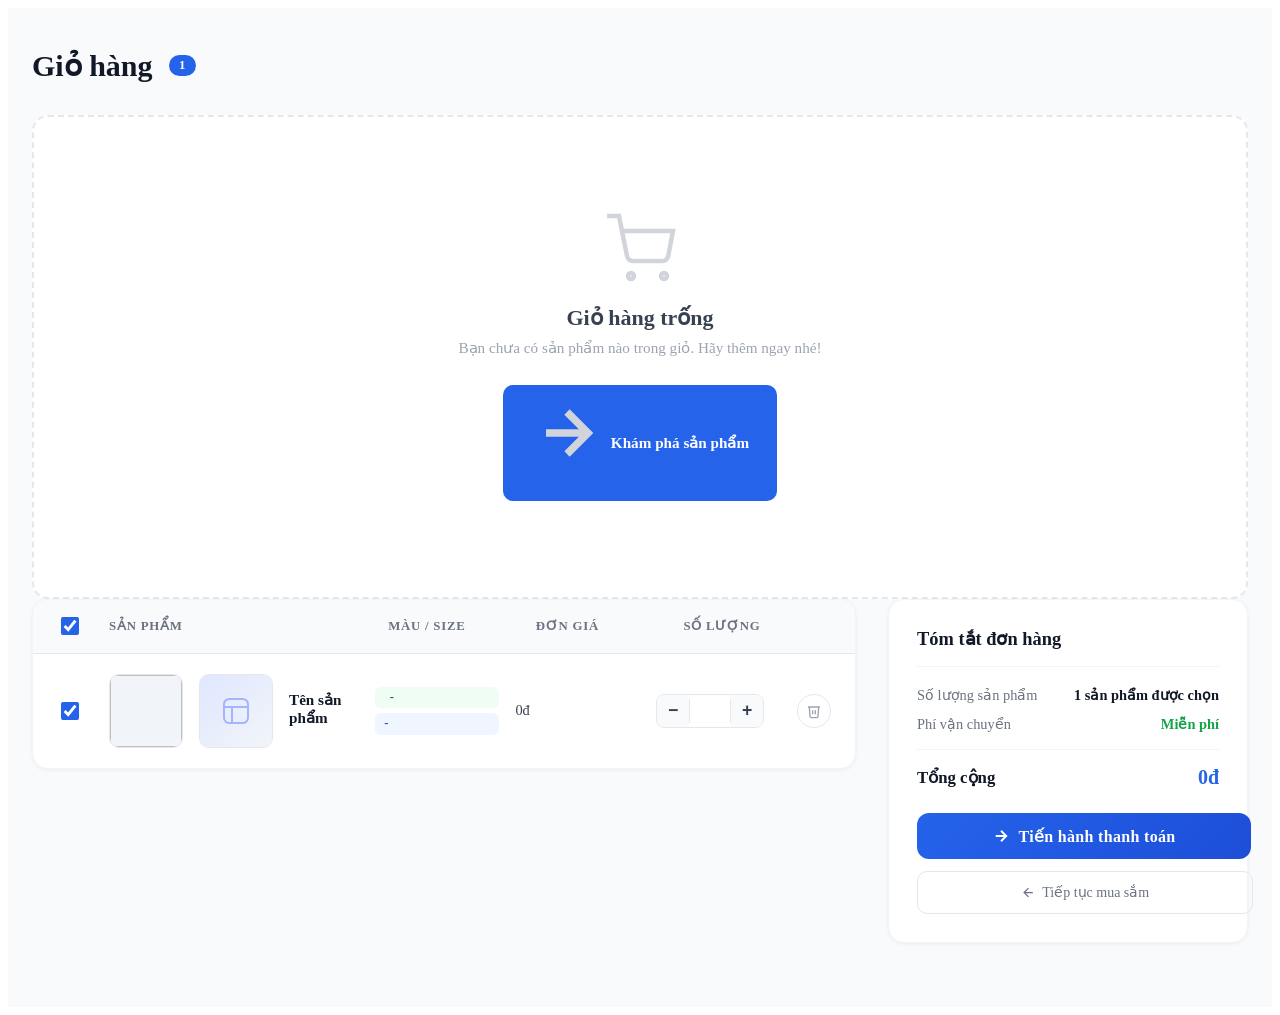
==== src/main/resources/templates/client/cart.html @ 76cf5ac0 "oke" ====
<!doctype html>
<html lang="vi" xmlns:th="http://www.thymeleaf.org">
<head>
    <meta charset="UTF-8" />
    <meta name="viewport" content="width=device-width, initial-scale=1.0" />
    <title>Giỏ hàng - SportZone</title>
    <link rel="stylesheet" href="/css/client/base.css">
    <link rel="stylesheet" href="/css/client/header.css">
    <link rel="stylesheet" href="/css/client/footer.css">
    <link rel="stylesheet" href="/css/client/toast.css">
    <style>
        /* ── Page Layout ── */
        .cart-page {
            min-height: 70vh;
            background: #f8fafc;
            padding: 2.5rem 0 4rem;
        }

        .container {
            max-width: 1280px;
            margin: 0 auto;
            padding: 0 1.5rem;
        }

        /* ── Page Header ── */
        .cart-header {
            display: flex;
            align-items: center;
            justify-content: space-between;
            margin-bottom: 2rem;
            flex-wrap: wrap;
            gap: 1rem;
        }

        .cart-header-left {
            display: flex;
            align-items: center;
            gap: 1rem;
        }

        .cart-header h1 {
            font-size: 1.875rem;
            font-weight: 700;
            color: #111827;
            margin: 0;
        }

        .cart-count-badge {
            background: #2563eb;
            color: #fff;
            font-size: 0.8rem;
            font-weight: 700;
            padding: 0.25rem 0.65rem;
            border-radius: 999px;
            line-height: 1;
        }

        /* ── Empty State ── */
        .cart-empty {
            display: flex;
            flex-direction: column;
            align-items: center;
            justify-content: center;
            padding: 6rem 2rem;
            text-align: center;
            background: #fff;
            border-radius: 16px;
            border: 2px dashed #e5e7eb;
        }

        .cart-empty svg {
            width: 72px;
            height: 72px;
            color: #d1d5db;
            margin-bottom: 1.25rem;
            animation: float-cart 2.5s ease-in-out infinite;
        }

        @keyframes float-cart {
            0%, 100% { transform: translateY(0); }
            50%       { transform: translateY(-8px); }
        }

        .cart-empty h2 {
            font-size: 1.375rem;
            font-weight: 700;
            color: #374151;
            margin: 0 0 0.5rem;
        }

        .cart-empty p {
            font-size: 0.95rem;
            color: #9ca3af;
            margin: 0 0 1.75rem;
        }

        .btn-shop-now {
            display: inline-flex;
            align-items: center;
            gap: 0.5rem;
            background: #2563eb;
            color: #fff;
            font-size: 0.95rem;
            font-weight: 600;
            padding: 0.75rem 1.75rem;
            border-radius: 10px;
            text-decoration: none;
            border: none;
            cursor: pointer;
            transition: background 0.2s, transform 0.15s;
        }

        .btn-shop-now:hover {
            background: #1d4ed8;
            transform: translateY(-1px);
        }

        /* ── Cart Layout ── */
        .cart-layout {
            display: grid;
            grid-template-columns: 1fr 360px;
            gap: 2rem;
            align-items: start;
        }

        @media (max-width: 900px) {
            .cart-layout { grid-template-columns: 1fr; }
        }

        /* ── Cart Items ── */
        .cart-items-box {
            background: #fff;
            border-radius: 16px;
            border: 1px solid #f1f5f9;
            box-shadow: 0 1px 4px rgba(0,0,0,.06);
            overflow: hidden;
        }

        /* ── Checkbox ── */
        .cart-cb {
            width: 18px;
            height: 18px;
            accent-color: #2563eb;
            cursor: pointer;
            flex-shrink: 0;
        }

        .cart-items-header {
            display: grid;
            grid-template-columns: 36px 2fr 1fr 1fr 1fr auto;
            gap: 1rem;
            padding: 0.9rem 1.5rem;
            background: #f8fafc;
            border-bottom: 1px solid #e5e7eb;
            font-size: 0.8rem;
            font-weight: 600;
            text-transform: uppercase;
            letter-spacing: .06em;
            color: #6b7280;
            align-items: center;
        }

        .cart-item {
            display: grid;
            grid-template-columns: 36px 2fr 1fr 1fr 1fr auto;
            gap: 1rem;
            align-items: center;
            padding: 1.25rem 1.5rem;
            border-bottom: 1px solid #f1f5f9;
            transition: background 0.15s;
        }

        .cart-item.unchecked {
            opacity: 0.8;
        }

        .cart-item:last-child { border-bottom: none; }
        .cart-item:hover { background: #fafbfc; }

        /* Product info column */
        .cart-item-product {
            display: flex;
            align-items: center;
            gap: 1rem;
        }

        .cart-item-img {
            width: 72px;
            height: 72px;
            border-radius: 10px;
            object-fit: cover;
            background: #f1f5f9;
            flex-shrink: 0;
            border: 1px solid #e5e7eb;
        }

        .cart-item-img-placeholder {
            width: 72px;
            height: 72px;
            border-radius: 10px;
            background: linear-gradient(135deg, #e0e7ff 0%, #f1f5f9 100%);
            display: flex;
            align-items: center;
            justify-content: center;
            flex-shrink: 0;
            border: 1px solid #e5e7eb;
        }

        .cart-item-img-placeholder svg {
            width: 32px;
            height: 32px;
            stroke: #a5b4fc;
        }

        .cart-item-details h3 {
            font-size: 0.95rem;
            font-weight: 600;
            color: #111827;
            margin: 0 0 0.25rem;
        }

        .cart-item-meta {
            font-size: 0.78rem;
            color: #9ca3af;
            display: flex;
            flex-direction: column;
            gap: 0.1rem;
        }

        .cart-item-meta span {
            display: flex;
            align-items: center;
            gap: 0.3rem;
        }

        /* Variant / price columns */
        .cart-item-variant,
        .cart-item-price,
        .cart-item-subtotal {
            font-size: 0.9rem;
            color: #374151;
        }

        .cart-item-price { font-weight: 500; }

        .cart-item-subtotal {
            font-weight: 700;
            color: #111827;
        }

        /* ── Quantity control ── */
        .qty-control {
            display: flex;
            align-items: center;
            gap: 0;
            border: 1.5px solid #e5e7eb;
            border-radius: 8px;
            overflow: hidden;
            width: fit-content;
        }

        .qty-btn {
            width: 32px;
            height: 32px;
            background: #f8fafc;
            border: none;
            cursor: pointer;
            display: flex;
            align-items: center;
            justify-content: center;
            font-size: 1.1rem;
            font-weight: 600;
            color: #374151;
            transition: background 0.15s;
        }

        .qty-btn:hover { background: #e0e7ff; color: #2563eb; }

        .qty-input {
            width: 40px;
            text-align: center;
            border: none;
            border-left: 1.5px solid #e5e7eb;
            border-right: 1.5px solid #e5e7eb;
            font-size: 0.9rem;
            font-weight: 600;
            color: #111827;
            padding: 0.25rem 0;
            outline: none;
        }

        /* ── Remove button ── */
        .btn-remove {
            width: 34px;
            height: 34px;
            border-radius: 50%;
            background: #fff;
            border: 1.5px solid #e5e7eb;
            cursor: pointer;
            display: flex;
            align-items: center;
            justify-content: center;
            transition: all 0.18s;
            flex-shrink: 0;
        }

        .btn-remove svg {
            width: 16px;
            height: 16px;
            stroke: #9ca3af;
            transition: stroke 0.18s;
        }

        .btn-remove:hover {
            background: #fef2f2;
            border-color: #fca5a5;
        }

        .btn-remove:hover svg { stroke: #ef4444; }

        /* ── Removing animation ── */
        .cart-item.removing {
            animation: row-out 0.35s ease forwards;
        }

        @keyframes row-out {
            0%   { opacity: 1; transform: translateX(0); }
            100% { opacity: 0; transform: translateX(40px); }
        }

        /* ── Summary Box ── */
        .cart-summary {
            background: #fff;
            border-radius: 16px;
            border: 1px solid #f1f5f9;
            box-shadow: 0 1px 4px rgba(0,0,0,.06);
            padding: 1.75rem;
            position: sticky;
            top: 100px;
        }

        .cart-summary h2 {
            font-size: 1.15rem;
            font-weight: 700;
            color: #111827;
            margin: 0 0 1.25rem;
            padding-bottom: 1rem;
            border-bottom: 1px solid #f1f5f9;
        }

        .summary-row {
            display: flex;
            align-items: center;
            justify-content: space-between;
            margin-bottom: 0.75rem;
            font-size: 0.9rem;
            color: #6b7280;
        }

        .summary-row.total {
            font-size: 1.05rem;
            font-weight: 700;
            color: #111827;
            margin-top: 1rem;
            padding-top: 1rem;
            border-top: 1px solid #f1f5f9;
            margin-bottom: 1.5rem;
        }

        .summary-row span:last-child { font-weight: 600; color: #111827; }
        .summary-row.total span:last-child { color: #2563eb; font-size: 1.25rem; }

        .btn-checkout {
            display: flex;
            align-items: center;
            justify-content: center;
            gap: 0.5rem;
            width: 100%;
            padding: 0.85rem 1rem;
            background: linear-gradient(135deg, #2563eb 0%, #1d4ed8 100%);
            color: #fff;
            font-size: 1rem;
            font-weight: 700;
            border: none;
            border-radius: 12px;
            cursor: pointer;
            text-decoration: none;
            transition: transform 0.15s, box-shadow 0.15s;
            letter-spacing: .02em;
        }

        .btn-checkout:hover {
            transform: translateY(-2px);
            box-shadow: 0 6px 20px rgba(37,99,235,.35);
        }

        .btn-continue {
            display: flex;
            align-items: center;
            justify-content: center;
            gap: 0.4rem;
            width: 100%;
            padding: 0.75rem 1rem;
            background: transparent;
            color: #6b7280;
            font-size: 0.875rem;
            font-weight: 500;
            border: 1.5px solid #e5e7eb;
            border-radius: 10px;
            cursor: pointer;
            text-decoration: none;
            margin-top: 0.75rem;
            transition: all 0.18s;
        }

        .btn-continue:hover {
            background: #f8fafc;
            color: #2563eb;
            border-color: #bfdbfe;
        }

        /* ── Note box ── */
        .cart-note {
            margin-top: 1rem;
            padding: 0.75rem 1rem;
            background: #eff6ff;
            border-radius: 8px;
            font-size: 0.8rem;
            color: #3b82f6;
            display: flex;
            align-items: center;
            gap: 0.4rem;
        }

        /* ── Responsive ── */
        @media (max-width: 640px) {
            .cart-items-header { display: none; }
            .cart-item {
                grid-template-columns: 1fr auto;
                grid-template-rows: auto auto auto;
            }
            .cart-item-product { grid-column: 1 / -1; }
            .cart-item-variant { display: none; }
        }
    </style>
</head>
<body>

<!-- Header -->
<div th:replace="~{client/fragments/header :: header_fragment}"></div>

<!-- Cart Page -->
<section class="cart-page">
    <div class="container">

        <!-- Page Header -->
        <div class="cart-header">
            <div class="cart-header-left">
                <h1>Giỏ hàng</h1>
                <span class="cart-count-badge"
                      th:text="${cart != null ? #lists.size(cart) : 0}">0</span>
            </div>
        </div>

        <!-- Empty State -->
        <div class="cart-empty" th:if="${cart == null or #lists.isEmpty(cart)}">
            <svg viewBox="0 0 24 24" fill="none" stroke="currentColor" stroke-width="1.5">
                <circle cx="9" cy="21" r="1"/><circle cx="20" cy="21" r="1"/>
                <path d="M1 1h4l2.68 13.39a2 2 0 0 0 2 1.61h9.72a2 2 0 0 0 2-1.61L23 6H6"/>
            </svg>
            <h2>Giỏ hàng trống</h2>
            <p>Bạn chưa có sản phẩm nào trong giỏ. Hãy thêm ngay nhé!</p>
            <a href="/" class="btn-shop-now">
                <svg viewBox="0 0 24 24" width="16" height="16" fill="none" stroke="currentColor" stroke-width="2.5">
                    <path d="M5 12h14M12 5l7 7-7 7"/>
                </svg>
                Khám phá sản phẩm
            </a>
        </div>

        <!-- Cart Content -->
        <div class="cart-layout" th:if="${cart != null and not #lists.isEmpty(cart)}">

            <!-- Cart Items -->
            <div class="cart-items-box">
                <div class="cart-items-header">
                    <!-- Chọn tất cả -->
                    <input type="checkbox" class="cart-cb" id="cb-all" title="Chọn tất cả" checked onchange="toggleAll(this)">
                    <span>Sản phẩm</span>
                    <span>Màu / Size</span>
                    <span>Đơn giá</span>
                    <span>Số lượng</span>
                    <span></span>
                </div>

                <div th:each="item : ${cart}"
                     th:id="'row-' + ${item.cartId}"
                     th:data-price="${item.salePrice != null ? item.salePrice : item.basePrice}"
                     th:data-qty="${item.quantity}"
                     class="cart-item">

                    <!-- Checkbox chọn sản phẩm -->
                    <input type="checkbox" class="cart-cb item-cb" checked
                           th:id="'cb-' + ${item.cartId}"
                           onchange="onItemCheck(this)">

                    <!-- Product info -->
                    <div class="cart-item-product">
                        <!-- Ảnh sản phẩm -->
                        <img th:if="${item.thumbnailUrl != null}"
                             th:src="${item.thumbnailUrl}"
                             th:alt="${item.productName}"
                             class="cart-item-img" />
                        <div th:if="${item.thumbnailUrl == null}" class="cart-item-img-placeholder">
                            <svg viewBox="0 0 24 24" fill="none" stroke="currentColor" stroke-width="1.5">
                                <rect x="3" y="3" width="18" height="18" rx="4"/><path d="M3 9h18M9 21V9"/>
                            </svg>
                        </div>
                        <div class="cart-item-details">
                            <h3 th:text="${item.productName}">Tên sản phẩm</h3>
                            <div class="cart-item-meta">
                               
                                
                            </div>
                        </div>
                    </div>

                    <!-- Màu / Size badge -->
                    <div class="cart-item-variant">
                        <div style="display:flex;flex-direction:column;gap:.3rem;">
                            <span th:if="${item.colorName != null}"
                                  style="display:inline-flex;align-items:center;gap:.35rem;background:#f0fdf4;color:#166534;font-size:.78rem;font-weight:600;padding:.2rem .6rem;border-radius:6px;">
                                <span th:if="${item.colorCode != null}"
                                      th:style="'display:inline-block;width:9px;height:9px;border-radius:50%;background:' + ${item.colorCode}"></span>
                                <span th:text="${item.colorName}">-</span>
                            </span>
                            <span th:if="${item.sizeName != null}"
                                  style="background:#eff6ff;color:#1d4ed8;font-size:.78rem;font-weight:600;padding:.2rem .6rem;border-radius:6px;"
                                  th:text="'Size ' + ${item.sizeName}">-</span>
                        </div>
                    </div>

                    <!-- Đơn giá -->
                    <div class="cart-item-price">
                        <span th:text="${#numbers.formatDecimal(item.salePrice != null ? item.salePrice : item.basePrice, 0, 'COMMA', 0, 'POINT') + 'đ'}">0đ</span>
                        <span th:if="${item.salePrice != null}"
                              style="display:block;font-size:.75rem;color:#9ca3af;text-decoration:line-through;"
                              th:text="${#numbers.formatDecimal(item.basePrice, 0, 'COMMA', 0, 'POINT') + 'đ'}"></span>
                    </div>

                    <!-- Số lượng -->
                    <div class="qty-control">
                        <button class="qty-btn"
                                th:onclick="'changeQty(' + ${item.cartId} + ', ' + ${item.productId} + ', ' + ${item.variantId} + ', -1, ' + ${item.stockQuantity} + ')'"
                                title="Giảm">−</button>
                        <input class="qty-input"
                               type="number"
                               min="1"
                               th:max="${item.stockQuantity}"
                               th:value="${item.quantity}"
                               th:id="'qty-' + ${item.cartId}"
                               th:onchange="'setQty(' + ${item.cartId} + ', ' + ${item.productId} + ', ' + ${item.variantId} + ', this.value, ' + ${item.stockQuantity} + ')'" />
                        <button class="qty-btn"
                                th:onclick="'changeQty(' + ${item.cartId} + ', ' + ${item.productId} + ', ' + ${item.variantId} + ', 1, ' + ${item.stockQuantity} + ')'"
                                title="Tăng">+</button>
                    </div>

                    <!-- Xóa -->
                    <button class="btn-remove"
                            th:onclick="'removeItem(' + ${item.cartId} + ')'"
                            title="Xóa">
                        <svg viewBox="0 0 24 24" fill="none" stroke="currentColor" stroke-width="2">
                            <polyline points="3 6 5 6 21 6"/>
                            <path d="M19 6l-1 14a2 2 0 0 1-2 2H8a2 2 0 0 1-2-2L5 6"/>
                            <path d="M10 11v6M14 11v6"/>
                        </svg>
                    </button>

                </div>
            </div>

            <!-- Order Summary -->
            <div class="cart-summary">
                <h2>Tóm tắt đơn hàng</h2>

                <div class="summary-row">
                    <span>Số lượng sản phẩm</span>
                    <span id="summary-count"
                          th:text="${#lists.size(cart)} + ' sản phẩm'">0 sản phẩm</span>
                </div>
                <div class="summary-row">
                    <span>Phí vận chuyển</span>
                    <span style="color:#16a34a;font-weight:600;">Miễn phí</span>
                </div>
                <div class="summary-row total">
                    <span>Tổng cộng</span>
                    <span id="summary-total">—</span>
                </div>

                <a href="/checkout" class="btn-checkout">
                    <svg viewBox="0 0 24 24" width="18" height="18" fill="none" stroke="currentColor" stroke-width="2.5">
                        <path d="M5 12h14M12 5l7 7-7 7"/>
                    </svg>
                    Tiến hành thanh toán
                </a>

                <a href="/" class="btn-continue">
                    <svg viewBox="0 0 24 24" width="15" height="15" fill="none" stroke="currentColor" stroke-width="2">
                        <path d="M19 12H5M12 19l-7-7 7-7"/>
                    </svg>
                    Tiếp tục mua sắm
                </a>

                
            </div>
        </div>

    </div>
</section>

<div th:replace="~{client/fragments/footer :: footer_fragment}"></div>

<script>
    /* ── Xóa sản phẩm ── */
    async function removeItem(cartId) {
        if (!confirm('Bạn có chắc muốn xóa sản phẩm này khỏi giỏ hàng?')) return;
        try {
            const res = await fetch('/cart/remove/' + cartId, {
                method: 'DELETE',
                headers: { 'Content-Type': 'application/json' }
            });
            if (res.ok) {
                const row = document.getElementById('row-' + cartId);
                if (row) {
                    row.classList.add('removing');
                    row.addEventListener('animationend', () => {
                        row.remove();
                        updateSummary();
                        checkCartEmpty();
                    });
                }
                showToast('Đã xóa sản phẩm khỏi giỏ hàng', 'success');
            } else {
                showToast('Xóa thất bại. Vui lòng thử lại.', 'error');
            }
        } catch (err) {
            showToast('Lỗi kết nối', 'error');
        }
    }

    /* ── Thay đổi số lượng ── */
    async function changeQty(cartId, productId, variantId, delta, stockQty) {
        const input = document.getElementById('qty-' + cartId);
        if (!input) return;
        const newVal = (parseInt(input.value, 10) || 1) + delta;
        if (newVal < 1) { 
            showToast('Số lượng tối thiểu là 1', 'info'); 
            return; 
        }
        if (newVal > stockQty) {
            showToast('Chỉ còn ' + stockQty + ' sản phẩm trong kho', 'error');
            return;
        }
        await setQty(cartId, productId, variantId, newVal, stockQty);
    }

    async function setQty(cartId, productId, variantId, newQty, stockQty) {
        const qty = parseInt(newQty, 10);
        const input = document.getElementById('qty-' + cartId);
        
        if (isNaN(qty) || qty < 1) { 
            showToast('Số lượng không hợp lệ', 'error');
            if (input) input.value = input.defaultValue;
            return; 
        }
        
        if (qty > stockQty) {
            showToast('Chỉ còn ' + stockQty + ' sản phẩm trong kho', 'error');
            if (input) input.value = input.defaultValue;
            return;
        }
        
        try {
            const res = await fetch('/cart/update', {
                method: 'PUT',
                headers: { 'Content-Type': 'application/json' },
                body: JSON.stringify({ id: cartId, productId, variantId, quantity: qty })
            });
            if (res.ok) {
                if (input) { input.value = qty; input.defaultValue = qty; }
                // Cập nhật data-qty để tính lại tổng
                const row = document.getElementById('row-' + cartId);
                if (row) row.dataset.qty = qty;
                updateSummary();
            } else {
                const data = await res.json().catch(() => ({}));
                showToast('Cập nhật thất bại: ' + (data.message || 'Lỗi không xác định'), 'error');
                if (input) input.value = input.defaultValue;
            }
        } catch (err) {
            showToast('Lỗi kết nối', 'error');
            if (input) input.value = input.defaultValue;
        }
    }

    /* ── Checkbox: chọn / bỏ chọn từng item ── */
    function onItemCheck(cb) {
        const row = cb.closest('.cart-item');
        if (row) row.classList.toggle('unchecked', !cb.checked);
        syncSelectAll();
        updateSummary();
    }

    /* ── Checkbox: chọn tất / bỏ tất ── */
    function toggleAll(cbAll) {
        document.querySelectorAll('.item-cb').forEach(cb => {
            cb.checked = cbAll.checked;
            const row = cb.closest('.cart-item');
            if (row) row.classList.toggle('unchecked', !cbAll.checked);
        });
        updateSummary();
    }

    /* ── Đồng bộ trạng thái checkbox "Chọn tất" ── */
    function syncSelectAll() {
        const all  = document.querySelectorAll('.item-cb');
        const checked = document.querySelectorAll('.item-cb:checked');
        const cbAll = document.getElementById('cb-all');
        if (!cbAll) return;
        cbAll.checked = (all.length > 0 && checked.length === all.length);
        cbAll.indeterminate = (checked.length > 0 && checked.length < all.length);
    }

    /* ── Tính tổng & cập nhật badge (chỉ tính item được chọn) ── */
    function updateSummary() {
        const allRows     = [...document.querySelectorAll('.cart-item:not(.removing)')];
        const checkedRows = allRows.filter(row => {
            const cb = row.querySelector('.item-cb');
            return cb && cb.checked;
        });

        const selectedCount = checkedRows.length;
        const total = checkedRows.reduce((sum, row) => {
            const price = parseFloat(row.dataset.price) || 0;
            const qty   = parseInt(row.dataset.qty, 10) || 0;
            return sum + price * qty;
        }, 0);

        const badge = document.querySelector('.cart-count-badge');
        const summaryCount = document.getElementById('summary-count');
        const summaryTotal = document.getElementById('summary-total');

        if (badge) badge.textContent = allRows.length;
        if (summaryCount) summaryCount.textContent = selectedCount + ' sản phẩm được chọn';
        if (summaryTotal) summaryTotal.textContent = selectedCount > 0
            ? total.toLocaleString('vi-VN') + 'đ'
            : '—';
    }

    function checkCartEmpty() {
        if (document.querySelectorAll('.cart-item:not(.removing)').length === 0) {
            location.reload();
        }
    }

    document.addEventListener('DOMContentLoaded', () => {
        updateSummary();
        syncSelectAll();
    });
</script>

</body>
</html>
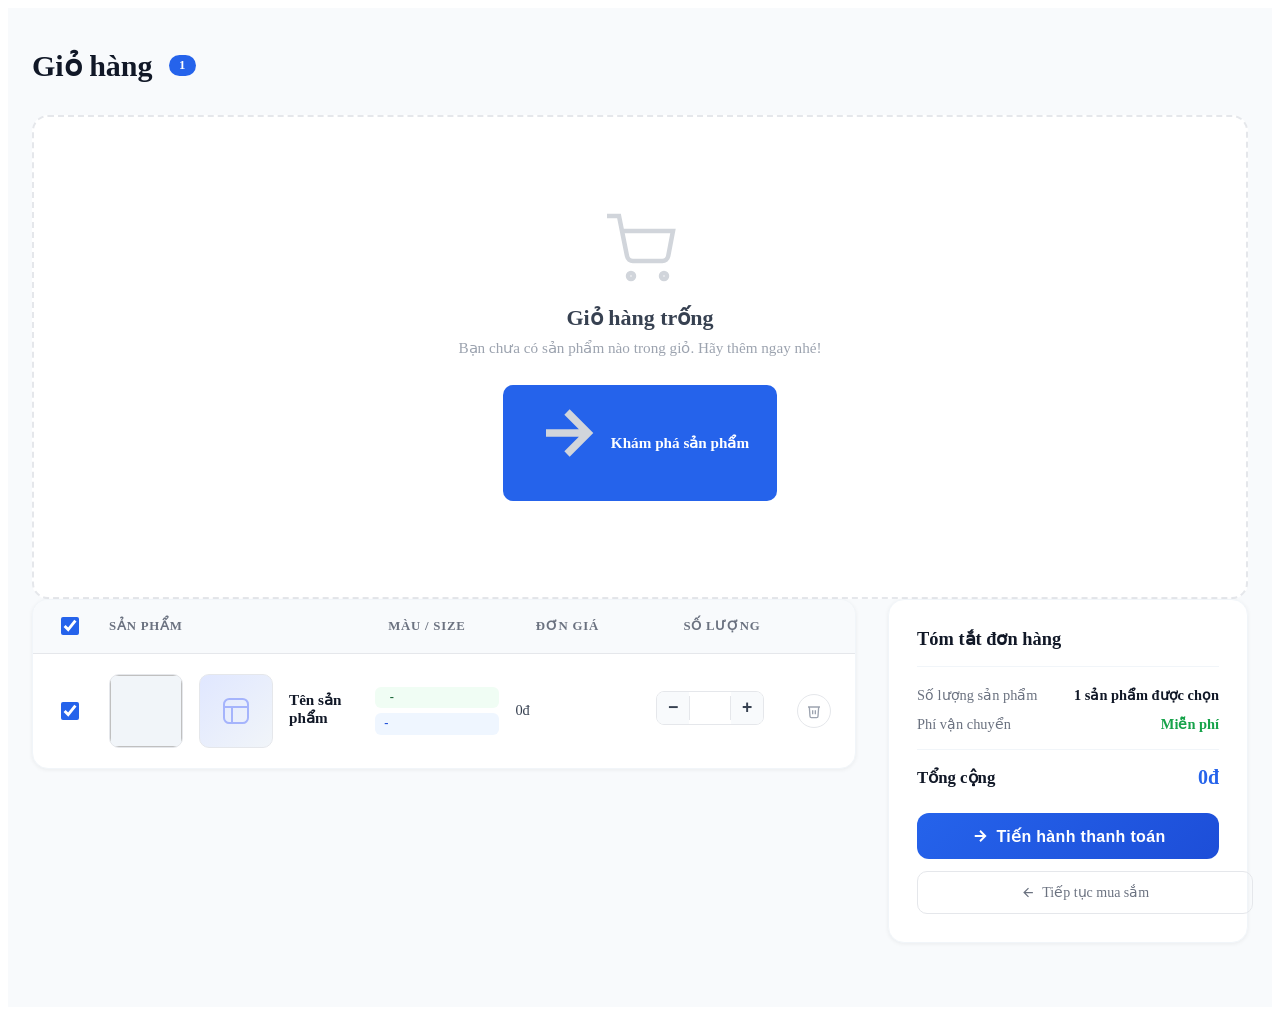
==== commit a84395c9: "oke" ====
--- a/src/main/resources/templates/client/cart.html
+++ b/src/main/resources/templates/client/cart.html
@@ -249,13 +249,20 @@
         }
 
         /* ── Quantity control ── */
-        .qty-control {
+        .qty-wrapper {
             display: flex;
             align-items: center;
             gap: 0;
             border: 1.5px solid #e5e7eb;
             border-radius: 8px;
             overflow: hidden;
+            width: fit-content;
+        }
+
+        .qty-control {
+            display: flex;
+            align-items: center;
+            gap: 0;
             width: fit-content;
         }
 
@@ -497,6 +504,7 @@
                      th:id="'row-' + ${item.cartId}"
                      th:data-price="${item.salePrice != null ? item.salePrice : item.basePrice}"
                      th:data-qty="${item.quantity}"
+                     th:data-stock="${item.stockQuantity}"
                      class="cart-item">
 
                     <!-- Checkbox chọn sản phẩm -->
@@ -549,21 +557,26 @@
                     </div>
 
                     <!-- Số lượng -->
-                    <div class="qty-control">
-                        <button class="qty-btn"
-                                th:onclick="'changeQty(' + ${item.cartId} + ', ' + ${item.productId} + ', ' + ${item.variantId} + ', -1, ' + ${item.stockQuantity} + ')'"
-                                title="Giảm">−</button>
-                        <input class="qty-input"
-                               type="number"
-                               min="1"
-                               th:max="${item.stockQuantity}"
-                               th:value="${item.quantity}"
-                               th:id="'qty-' + ${item.cartId}"
-                               th:onchange="'setQty(' + ${item.cartId} + ', ' + ${item.productId} + ', ' + ${item.variantId} + ', this.value, ' + ${item.stockQuantity} + ')'" />
-                        <button class="qty-btn"
-                                th:onclick="'changeQty(' + ${item.cartId} + ', ' + ${item.productId} + ', ' + ${item.variantId} + ', 1, ' + ${item.stockQuantity} + ')'"
-                                title="Tăng">+</button>
+                    <div class="qty-control" style="flex-direction: column; gap: 0.4rem; align-items: center;">
+                        <div class="qty-wrapper">
+                            <button class="qty-btn"
+                                    th:onclick="'changeQty(' + ${item.cartId} + ', ' + ${item.productId} + ', ' + ${item.variantId} + ', -1, ' + ${item.stockQuantity} + ')'"
+                                    title="Giảm">−</button>
+                            <input class="qty-input"
+                                   type="number"
+                                   min="1"
+                                   th:max="${item.stockQuantity}"
+                                   th:value="${item.quantity}"
+                                   th:id="'qty-' + ${item.cartId}"
+                                   th:onchange="'setQty(' + ${item.cartId} + ', ' + ${item.productId} + ', ' + ${item.variantId} + ', this.value, ' + ${item.stockQuantity} + ')'" />
+                           
+                            <button class="qty-btn"
+                                    th:onclick="'changeQty(' + ${item.cartId} + ', ' + ${item.productId} + ', ' + ${item.variantId} + ', 1, ' + ${item.stockQuantity} + ')'"
+                                    title="Tăng">+</button>
+                        </div>
+                        <span th:text="'Còn lại: ' + ${item.stockQuantity} + ' sản phẩm'" style="font-size: .75rem;color: #9ca3af; text-align: center;"></span>
                     </div>
+                
 
                     <!-- Xóa -->
                     <button class="btn-remove"
@@ -597,12 +610,12 @@
                     <span id="summary-total">—</span>
                 </div>
 
-                <a href="/checkout" class="btn-checkout">
+                <button onclick="proceedToCheckout()" class="btn-checkout">
                     <svg viewBox="0 0 24 24" width="18" height="18" fill="none" stroke="currentColor" stroke-width="2.5">
                         <path d="M5 12h14M12 5l7 7-7 7"/>
                     </svg>
                     Tiến hành thanh toán
-                </a>
+                </button>
 
                 <a href="/" class="btn-continue">
                     <svg viewBox="0 0 24 24" width="15" height="15" fill="none" stroke="currentColor" stroke-width="2">
@@ -763,6 +776,36 @@
         }
     }
 
+    /* ── Chuyển đến trang thanh toán ── */
+    function proceedToCheckout() {
+        const allRows = [...document.querySelectorAll('.cart-item:not(.removing)')];
+        const checkedRows = allRows.filter(row => {
+            const cb = row.querySelector('.item-cb');
+            return cb && cb.checked;
+        }); 
+
+        if (checkedRows.length === 0) {
+            showToast('Vui lòng chọn ít nhất 1 sản phẩm để thanh toán', 'error');
+            return;
+        }
+
+        let hasError = false;
+        checkedRows.forEach(row => {
+            const qty = parseInt(row.dataset.qty, 10) || 0;
+            const stock = parseInt(row.dataset.stock, 10) || 0;
+            if (qty > stock) {
+                hasError = true;
+            }
+        });
+
+        if (hasError) {
+            showToast('Một số sản phẩm vượt quá số lượng tồn kho. Vui lòng kiểm tra lại.', 'error');
+            return;
+        }
+
+        window.location.href = '/checkout';
+    }
+
     document.addEventListener('DOMContentLoaded', () => {
         updateSummary();
         syncSelectAll();
